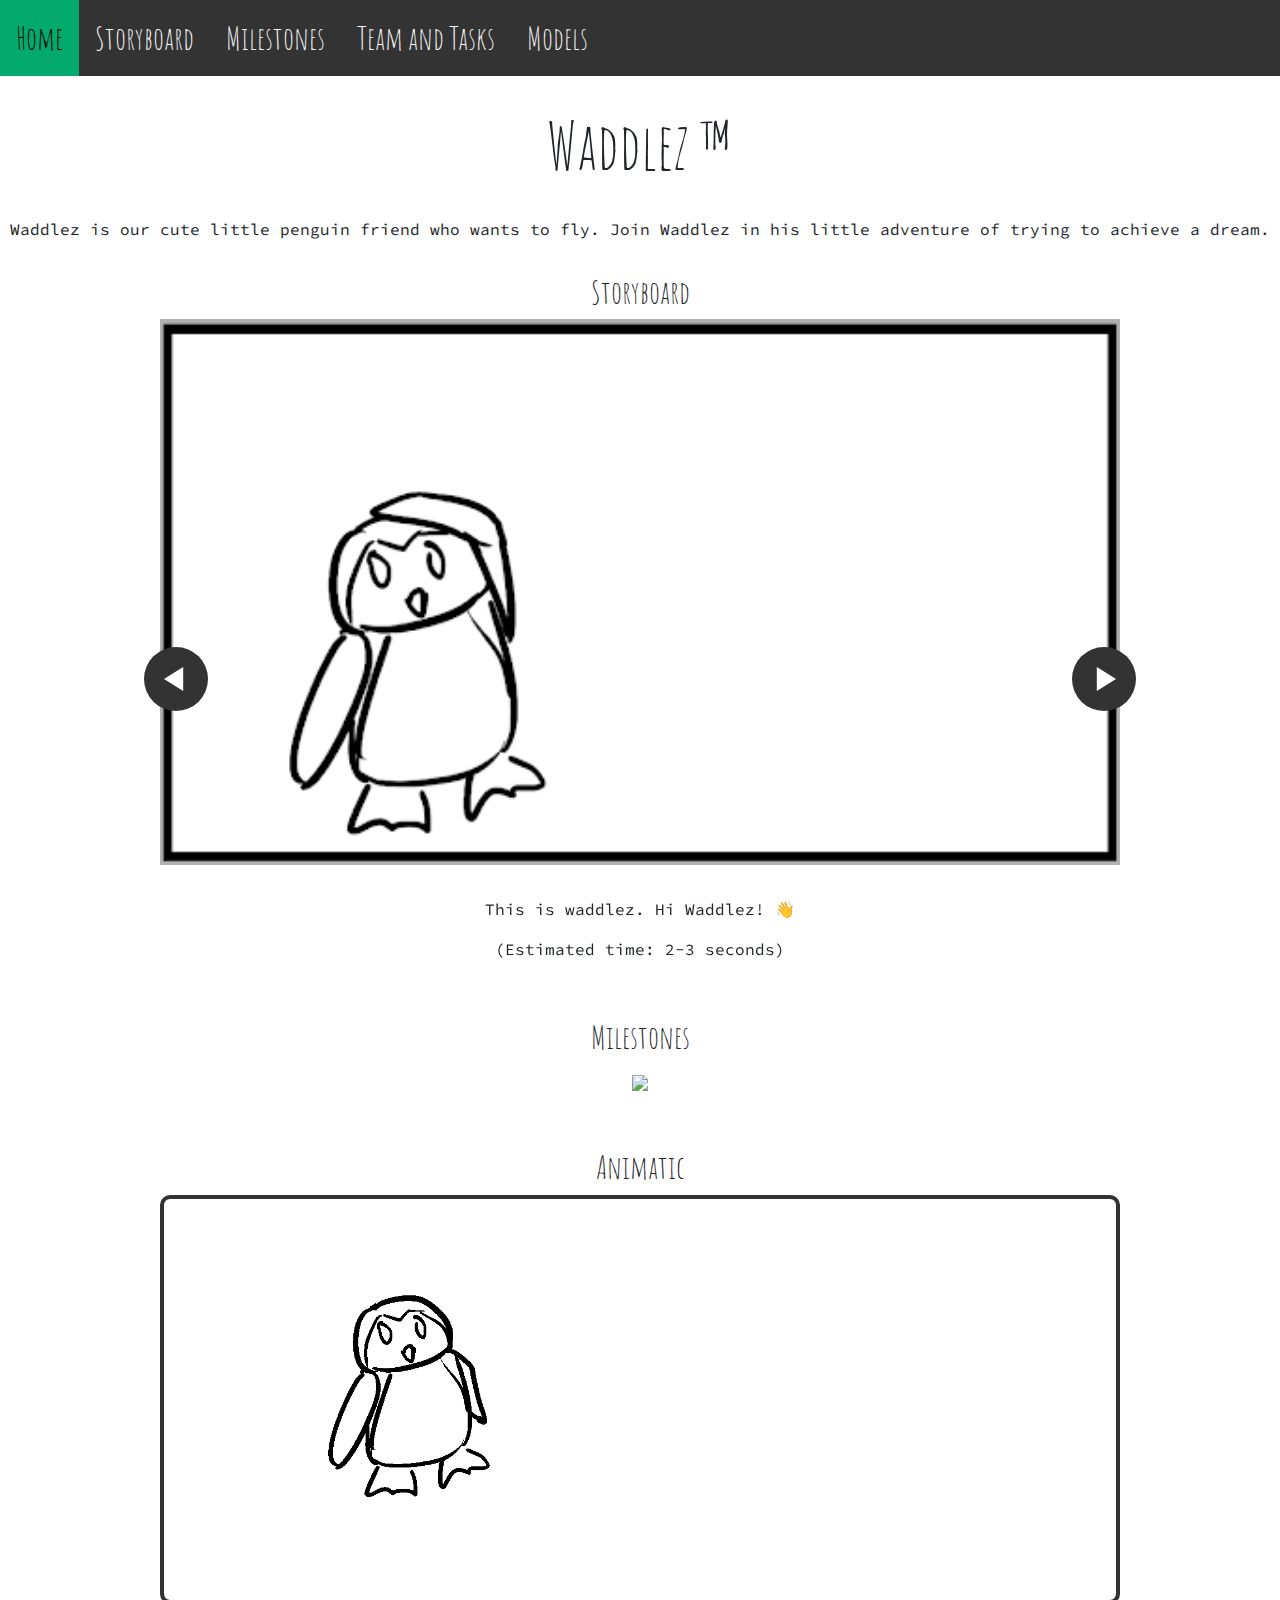
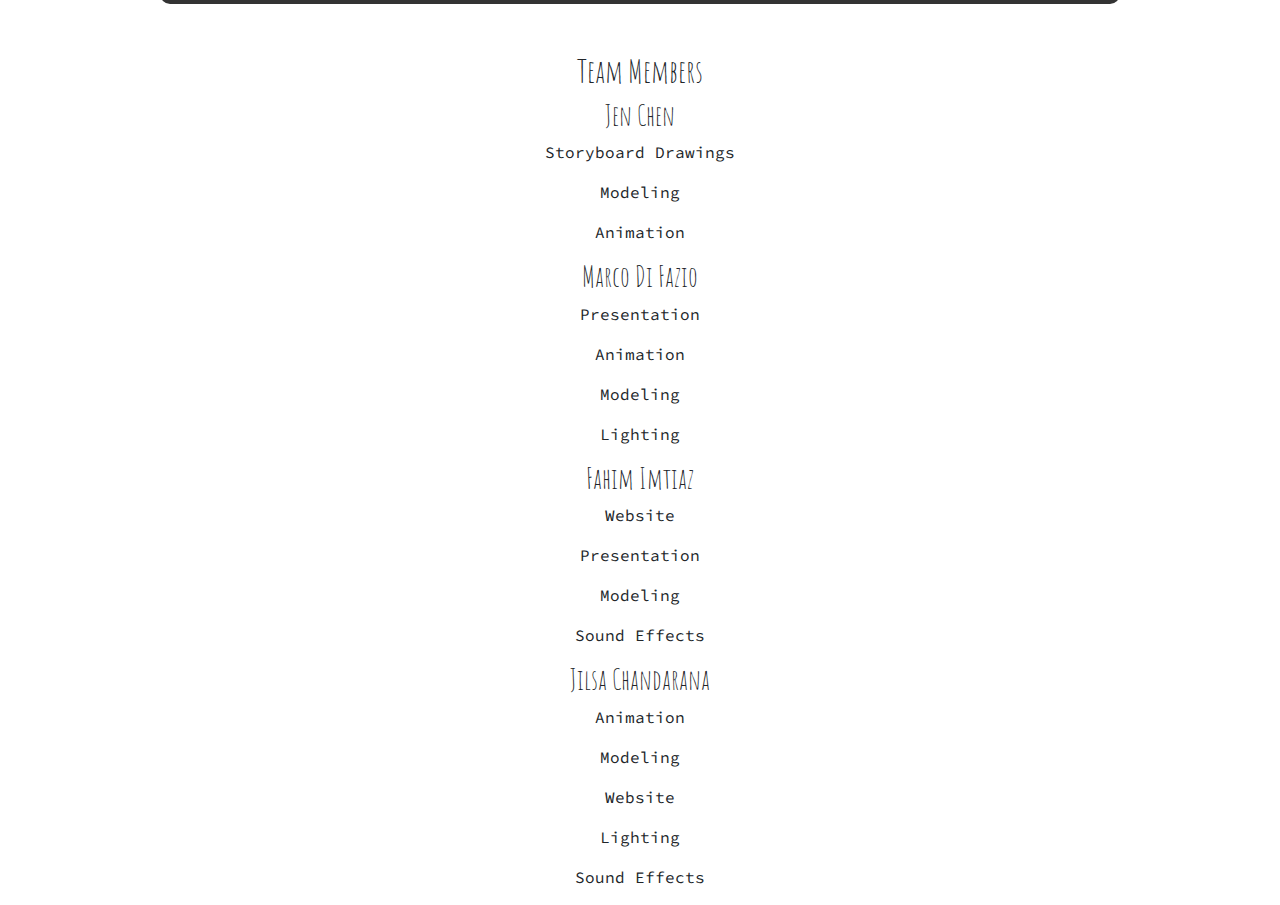
==== index.html @ 24fc969b "Initial commit" ====
<!DOCTYPE html>
<html>
  <head>
    <meta charset="UTF-8" />
    <meta
      name="viewport"
      content="width=device-width, initial-scale=1, shrink-to-fit=no"
    />
    <link rel="icon" type="image/x-icon" href="img/favicon/penguin.png" />
    <link
      rel="stylesheet"
      href="https://cdn.jsdelivr.net/npm/bootstrap@4.0.0/dist/css/bootstrap.min.css"
      integrity="sha384-Gn5384xqQ1aoWXA+058RXPxPg6fy4IWvTNh0E263XmFcJlSAwiGgFAW/dAiS6JXm"
      crossorigin="anonymous"
    />
    <link rel="stylesheet" href="styles.css" />
    <link rel="preconnect" href="https://fonts.googleapis.com" />
    <link rel="preconnect" href="https://fonts.gstatic.com" crossorigin />
    <link
      href="https://fonts.googleapis.com/css2?family=Amatic+SC:wght@400;700&family=Source+Code+Pro&display=swap"
      rel="stylesheet"
    />
    <title>Waddlez</title>
  </head>
  <body>
    <div class="topnav">
      <a class="active" href="index.html">Home</a>
      <a href="index.html#section-storyboard">Storyboard</a>
      <a href="index.html#section-milestones">Milestones</a>
      <a href="index.html#section-tasks">Team and Tasks</a>
      <a href="progress.html#section-models">Models</a>
    </div>

    <div class="heading-container">
      <h1 class="main-heading">Waddlez &#8482;</h1>
      <div class="break"></div>
      <p class="sub-heading">
        Waddlez is our cute little penguin friend who wants to fly. Join Waddlez
        in his little adventure of trying to achieve a dream.
      </p>
    </div>

    <!-- Navigation Bar here -->

    <section id="section-storyboard" class="section-storyboard">
      <h2>Storyboard</h2>
      <!-- Add a carousel of storyboard -->
      <div class="carousel-container center">
        <div
          id="carouselExampleIndicators"
          class="carousel slide"
          data-ride="carousel"
        >
          <ol class="carousel-indicators">
            <li
              data-target="#carouselExampleIndicators"
              data-slide-to="0"
              class="active"
            ></li>
            <li data-target="#carouselExampleIndicators" data-slide-to="1"></li>
            <li data-target="#carouselExampleIndicators" data-slide-to="2"></li>
          </ol>
          <div class="carousel-inner">
            <div class="carousel-item active">
              <img
                class="d-block w-100"
                src="img/storyboard/storyboard-1.png"
                alt="First slide"
              />
              <div class="caption-container">
                <p class="storyboard-caption">
                  This is waddlez. Hi Waddlez! 👋
                </p>
                <p>(Estimated time: 2-3 seconds)</p>
              </div>
            </div>
            <div class="carousel-item">
              <img
                class="d-block w-100"
                src="img/storyboard/storyboard-2.png"
                alt="Second slide"
              />
              <div class="caption-container">
                <p class="storyboard-caption">Waddlez sees birds flying</p>
                <p>(Estimated time: 3-5 seconds)</p>
              </div>
            </div>
            <div class="carousel-item">
              <img
                class="d-block w-100"
                src="img/storyboard/storyboard-3.png"
                alt="Third slide"
              />
              <div class="caption-container">
                <p class="storyboard-caption">
                  Waddlez gets an idea. They want to fly in the sky as well
                </p>
                <p>(Estimated time: 4-5 seconds)</p>
              </div>
            </div>
            <div class="carousel-item">
              <img
                class="d-block w-100"
                src="img/storyboard/storyboard-4.png"
                alt="Fourth slide"
              />
              <div class="caption-container">
                <p class="storyboard-caption">
                  Waddlez floats across the screen, attached to balloons.
                </p>
                <p>(Estimated time: 8-10 seconds)</p>
              </div>
            </div>
            <div class="carousel-item">
              <img
                class="d-block w-100"
                src="img/storyboard/storyboard-5.png"
                alt="Fifth slide"
              />
              <div class="caption-container">
                <p class="storyboard-caption">
                  Balloons pop and Waddlez falls.
                </p>
                <p>(Estimated time: 5-7 seconds)</p>
              </div>
            </div>
            <div class="carousel-item">
              <img
                class="d-block w-100"
                src="img/storyboard/storyboard-6.png"
                alt="Sixth slide"
              />
              <div class="caption-container">
                <p class="storyboard-caption">
                  Waddlez tries to shoot himself out of a canon
                </p>
                <p>(Estimated time: 8-10 seconds)</p>
              </div>
            </div>
            <div class="carousel-item">
              <img
                class="d-block w-100"
                src="img/storyboard/storyboard-7.png"
                alt="Seventh slide"
              />
              <div class="caption-container">
                <p class="storyboard-caption">
                  Waddlez ends up on the ground after being launched in an arc.
                </p>
                <p>(Estimated time: 5-7 seconds )</p>
              </div>
            </div>
            <div class="carousel-item">
              <img
                class="d-block w-100"
                src="img/storyboard/storyboard-8.png"
                alt="Eighth slide"
              />
              <div class="caption-container">
                <p class="storyboard-caption">
                  (Oooh Waddlez is gliding!) Waddlez glides in place
                </p>
                <p>(Estimated time: 8-10 seconds )</p>
              </div>
            </div>
            <div class="carousel-item">
              <img
                class="d-block w-100"
                src="img/storyboard/storyboard-9.png"
                alt="Ninth slide"
              />
              <div class="caption-container">
                <p class="storyboard-caption">
                  But gliding ≠Flying. Waddlez glides down slowly and ends back
                  on the ground.
                </p>
                <p>(Estimated time: 5-7 seconds )</p>
              </div>
            </div>
            <div class="carousel-item">
              <img
                class="d-block w-100"
                src="img/storyboard/storyboard-10.png"
                alt="Tenth slide"
              />
              <div class="caption-container">
                <p class="storyboard-caption">
                  Waddlez flaps his wings in frustration in A last ditch attempt
                  to fly.
                </p>
                <p>(Estimated time: 5-7 seconds )</p>
              </div>
            </div>
            <div class="carousel-item">
              <img
                class="d-block w-100"
                src="img/storyboard/storyboard-11.png"
                alt="Eleventh slide"
              />
              <div class="caption-container">
                <p class="storyboard-caption">Waddlez sits down, crying.</p>
                <p>(Estimated time: 5-7 seconds )</p>
              </div>
            </div>
            <div class="carousel-item">
              <img
                class="d-block w-100"
                src="img/storyboard/storyboard-12.png"
                alt="Twelfth slide"
              />
              <div class="caption-container">
                <p class="storyboard-caption">
                  Waddlez turns around while crying and sees the ad.
                </p>
                <p>(Estimated time: 5-7 seconds )</p>
              </div>
            </div>
            <div class="carousel-item">
              <img
                class="d-block w-100"
                src="img/storyboard/storyboard-13.png"
                alt="Thirteenth slide"
              />
              <div class="caption-container">
                <p class="storyboard-caption">
                  Waddlez to the sky © Good going waddlez 👍
                </p>
                <p>(Estimated time: 6-8 seconds )</p>
              </div>
            </div>
          </div>
          <a
            class="carousel-control-prev"
            href="#carouselExampleIndicators"
            role="button"
            data-slide="prev"
          >
            <span class="carousel-control-prev-icon" aria-hidden="true"></span>
            <span class="sr-only">Previous</span>
          </a>
          <a
            class="carousel-control-next"
            href="#carouselExampleIndicators"
            role="button"
            data-slide="next"
          >
            <span class="carousel-control-next-icon" aria-hidden="true"></span>
            <span class="sr-only">Next</span>
          </a>
        </div>
      </div>
    </section>

    <!-- Gantt Chart Here -->
    <section id="section-milestones">
      <h2>Milestones</h2>
      <img
        src="https://lh3.googleusercontent.com/u/0/drive-viewer/AFDK6gPY0OdhH3t5NFsTzj3NFpF117Ap9fJzhqIQbYgyIR5UZ5fS9uM4JDKln_WqXbvn5UPL8wn4fOvtbSh3Yj1GAe-R30fjeQ=w1920-h950"
      />
    </section>

    <section id="section-animatic" class="section-animatic">
      <h2>Animatic</h2>
      <div class="animatic">
        <img
          src="img/animatic.gif"
          class="center"
          alt="animatic of waddlez"
          width="1000"
        />
      </div>
    </section>

    <section id="section-tasks">
      <h2>Team Members</h2>
      <h3>Jen Chen</h3>
      <p>Storyboard Drawings</p>
      <p>Modeling</p>
      <p>Animation</p>
      <h3>Marco Di Fazio</h3>
      <p>Presentation</p>
      <p>Animation</p>
      <p>Modeling</p>
      <p>Lighting</p>

      <h3>Fahim Imtiaz</h3>

      <p>Website</p>
      <p>Presentation</p>
      <p>Modeling</p>
      <p>Sound Effects</p>

      <h3>Jilsa Chandarana</h3>

      <p>Animation</p>
      <p>Modeling</p>
      <p>Website</p>
      <p>Lighting</p>
      <p>Sound Effects</p>
    </section>
    <script
      src="https://code.jquery.com/jquery-3.2.1.slim.min.js"
      integrity="sha384-KJ3o2DKtIkvYIK3UENzmM7KCkRr/rE9/Qpg6aAZGJwFDMVNA/GpGFF93hXpG5KkN"
      crossorigin="anonymous"
    ></script>
    <script
      src="https://cdn.jsdelivr.net/npm/popper.js@1.12.9/dist/umd/popper.min.js"
      integrity="sha384-ApNbgh9B+Y1QKtv3Rn7W3mgPxhU9K/ScQsAP7hUibX39j7fakFPskvXusvfa0b4Q"
      crossorigin="anonymous"
    ></script>
    <script
      src="https://cdn.jsdelivr.net/npm/bootstrap@4.0.0/dist/js/bootstrap.min.js"
      integrity="sha384-JZR6Spejh4U02d8jOt6vLEHfe/JQGiRRSQQxSfFWpi1MquVdAyjUar5+76PVCmYl"
      crossorigin="anonymous"
    ></script>
  </body>
</html>
---- styles.css ----
html {
  scroll-behavior: smooth;
}

body {
  font-family: "Amatic SC", cursive;
  font-size: 1.5rem;
  text-align: center;
}

h2 {
  margin-top: 2rem;
}

p {
  font-size: 1rem;
  font-family: "Source Code Pro", monospace;
}
/* Add a black background color to the top navigation */
.topnav {
  background-color: #333;
  overflow: hidden;
}

/* Style the links inside the navigation bar */
.topnav a {
  float: left;
  color: #f2f2f2;
  text-align: center;
  padding: 14px 16px;
  text-decoration: none;
  font-size: 2rem;
  transition: all 0.3s;
}

/* Change the color of links on hover */
.topnav a:hover {
  background-color: #04aa6d;
  color: black;
}

/* Add a color to the active/current link */
/* .topnav a.active {
  background-color: #04aa6d;
  color: white;
} */

.caption-container {
  margin-top: 2rem;
}

.main-heading,
.sub-heading {
  margin-top: 2rem;
  display: flex;
  align-items: center;
  justify-content: center;
  text-align: center;
}

.main-heading {
  font-size: 4rem;
}

.carousel-container {
  display: flex;
  justify-content: center;
  height: auto;
  width: 50%;
}

.carousel-container img {
  width: 75%;
  /* height: 100%; */
  object-fit: cover;
}

.section-tasks {
  list-style: none;
}

.section-animatic {
  padding: 1rem 10rem;
}

.animatic {
  /* display: flex;
  justify-content: center; */
  /* width: 1000px; */
  border: 4px solid #333;
  border-radius: 10px;
}

.center {
  display: inline-block;
  margin-left: auto;
  margin-right: auto;
  width: 75%;
}
.header {
  text-align: center;
  padding: 32px;
}

.row {
  margin-top: 2rem;
  display: -ms-flexbox; /* IE 10 */
  display: flex;
  -ms-flex-wrap: wrap; /* IE 10 */
  flex-wrap: wrap;
  padding: 0 4px;
}

.section-models {
  margin-top: 2rem;
}

/* Create two equal columns that sits next to each other */
.column {
  -ms-flex: 50%; /* IE 10 */
  flex: 50%;
  padding: 0 4px;
}

.column img {
  margin-top: 8px;
  vertical-align: middle;
  border-radius: 10px;
  flex: 50%;
  -ms-flex: 50%;
}

/* Style the buttons */
.btn {
  border: none;
  outline: none;
  padding: 10px 16px;
  background-color: #f1f1f1;
  cursor: pointer;
  font-size: 18px;
}

.btn:hover {
  background-color: #ddd;
}

.btn.active {
  background-color: #666;
  color: white;
}

@keyframes tonext {
  75% {
    left: 0;
  }
  95% {
    left: 100%;
  }
  98% {
    left: 100%;
  }
  99% {
    left: 0;
  }
}

@keyframes tostart {
  75% {
    left: 0;
  }
  95% {
    left: -300%;
  }
  98% {
    left: -300%;
  }
  99% {
    left: 0;
  }
}

@keyframes snap {
  96% {
    scroll-snap-align: center;
  }
  97% {
    scroll-snap-align: none;
  }
  99% {
    scroll-snap-align: none;
  }
  100% {
    scroll-snap-align: center;
  }
}

/* body {
  max-width: 37.5rem;
  margin: 0 auto;
  padding: 0 1.25rem;
  font-family: "Lato", sans-serif;
} */

* {
  box-sizing: border-box;
  scrollbar-color: transparent transparent; /* thumb and track color */
  scrollbar-width: 0px;
}

*::-webkit-scrollbar {
  width: 0;
}

*::-webkit-scrollbar-track {
  background: transparent;
}

*::-webkit-scrollbar-thumb {
  background: transparent;
  border: none;
}

* {
  -ms-overflow-style: none;
}

ol,
li {
  list-style: none;
  margin: 0;
  padding: 0;
}

.carousel--progress {
  position: relative;
  padding-top: 75%;
  filter: drop-shadow(0 0 10px #0003);
  perspective: 100px;
}

.carousel__viewport {
  position: absolute;
  top: 0;
  right: 0;
  bottom: 0;
  left: 0;
  display: flex;
  overflow-x: scroll;
  counter-reset: item;
  scroll-behavior: smooth;
  scroll-snap-type: x mandatory;
}

.carousel__slide {
  position: relative;
  flex: 0 0 100%;
  /* width: 75%;
  height: auto; */
  background-color: #f99;
  counter-increment: item;
}

.carousel__slide:nth-child(even) {
  background-color: #99f;
}

.carousel__slide:before {
  content: counter(item);
  position: absolute;
  top: 50%;
  left: 50%;
  transform: translate3d(-50%, -40%, 70px);
  color: #fff;
  font-size: 2em;
}

.carousel__snapper {
  position: absolute;
  top: 0;
  left: 0;
  width: 100%;
  height: 100%;
  scroll-snap-align: center;
}

@media (hover: hover) {
  .carousel__snapper {
    animation-name: tonext, snap;
    animation-timing-function: ease;
    animation-duration: 4s;
    animation-iteration-count: infinite;
  }

  .carousel__slide:last-child .carousel__snapper {
    animation-name: tostart, snap;
  }
}

@media (prefers-reduced-motion: reduce) {
  .carousel__snapper {
    animation-name: none;
  }
}

.carousel:hover .carousel__snapper,
.carousel:focus-within .carousel__snapper {
  animation-name: none;
}

.carousel__navigation {
  position: absolute;
  right: 0;
  bottom: 0;
  left: 0;
  text-align: center;
}

.carousel__navigation-list,
.carousel__navigation-item {
  display: inline-block;
}

.carousel__navigation-button {
  display: inline-block;
  width: 1.5rem;
  height: 1.5rem;
  background-color: #333;
  background-clip: content-box;
  border: 0.25rem solid transparent;
  border-radius: 50%;
  font-size: 0;
  transition: transform 0.1s;
}

.carousel::before,
.carousel::after,
.carousel__prev,
.carousel__next {
  position: absolute;
  top: 0;
  margin-top: 37.5%;
  width: 4rem;
  height: 4rem;
  transform: translateY(-50%);
  border-radius: 50%;
  font-size: 0;
  outline: 0;
}

.carousel::before,
.carousel__prev {
  left: -1rem;
}

.carousel::after,
.carousel__next {
  right: -1rem;
}

.carousel::before,
.carousel::after {
  content: "";
  z-index: 1;
  background-color: #333;
  background-size: 1.5rem 1.5rem;
  background-repeat: no-repeat;
  background-position: center center;
  color: #fff;
  font-size: 2.5rem;
  line-height: 4rem;
  text-align: center;
  pointer-events: none;
}

.carousel::before {
  background-image: url("data:image/svg+xml,%3Csvg viewBox='0 0 100 100' xmlns='http://www.w3.org/2000/svg'%3E%3Cpolygon points='0,50 80,100 80,0' fill='%23fff'/%3E%3C/svg%3E");
}

.carousel::after {
  background-image: url("data:image/svg+xml,%3Csvg viewBox='0 0 100 100' xmlns='http://www.w3.org/2000/svg'%3E%3Cpolygon points='100,50 20,100 20,0' fill='%23fff'/%3E%3C/svg%3E");
}
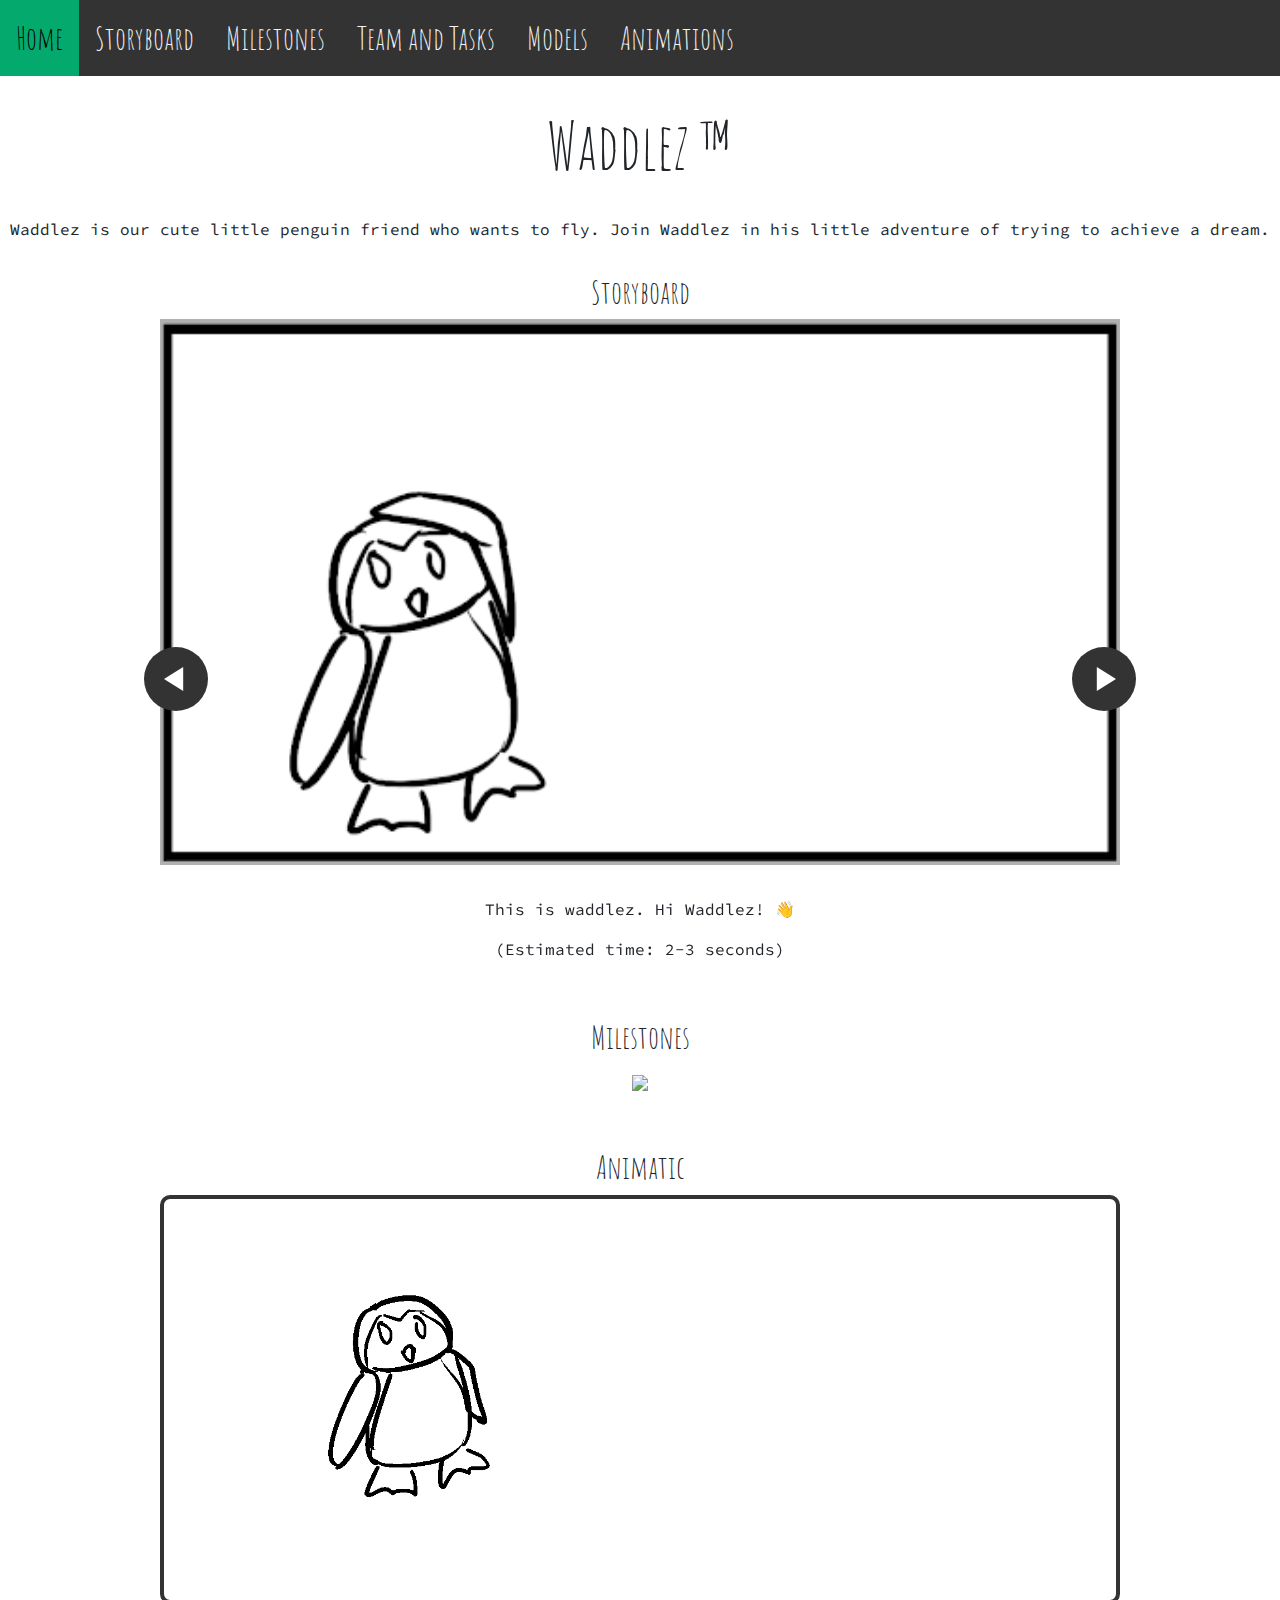
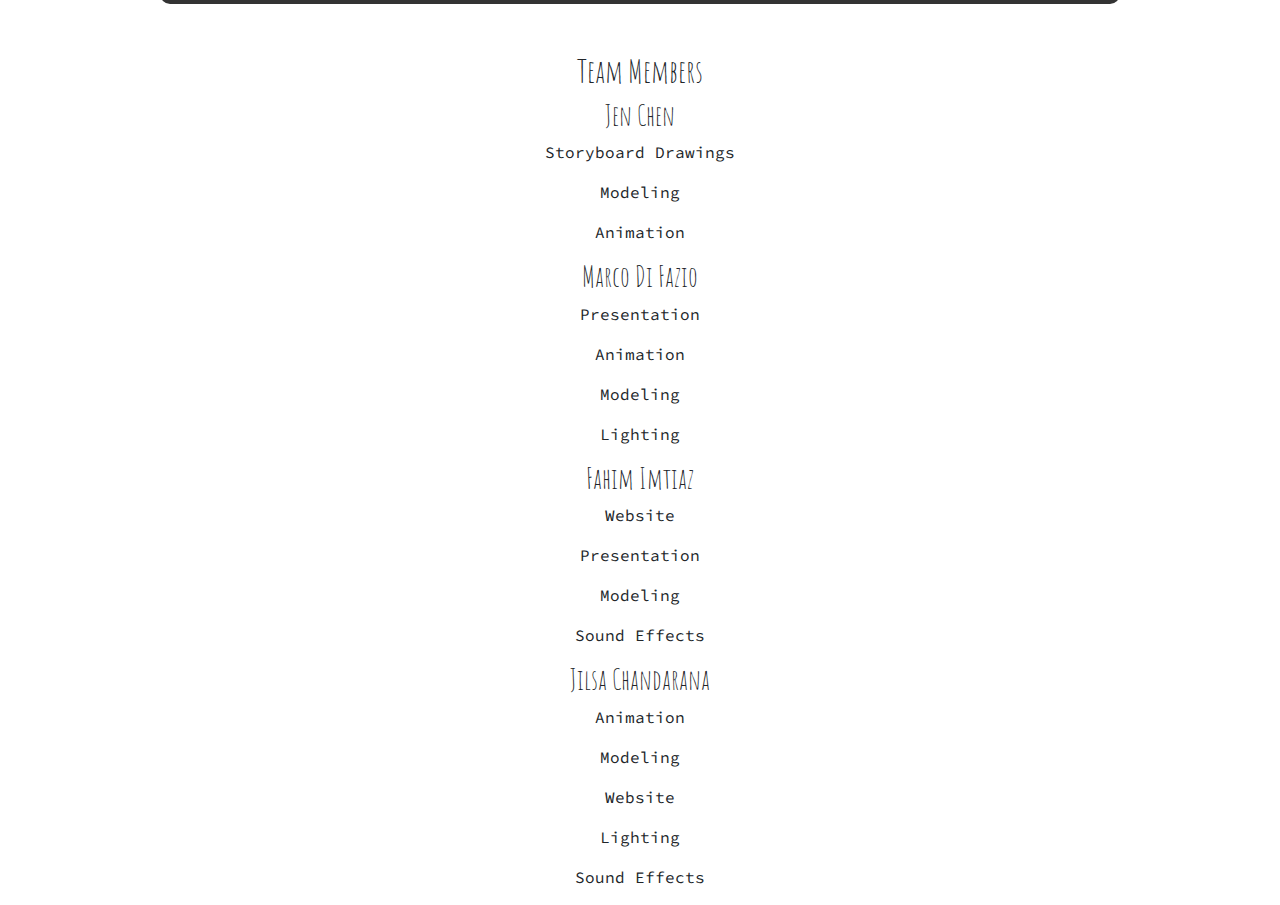
==== commit 499a3f39: "new animations page added" ====
--- a/index.html
+++ b/index.html
@@ -29,6 +29,7 @@
       <a href="index.html#section-milestones">Milestones</a>
       <a href="index.html#section-tasks">Team and Tasks</a>
       <a href="progress.html#section-models">Models</a>
+      <a href="animations.html#section-animations">Animations</a>
     </div>
 
     <div class="heading-container">
--- a/styles.css
+++ b/styles.css
@@ -379,3 +379,14 @@
 .carousel::after {
   background-image: url("data:image/svg+xml,%3Csvg viewBox='0 0 100 100' xmlns='http://www.w3.org/2000/svg'%3E%3Cpolygon points='100,50 20,100 20,0' fill='%23fff'/%3E%3C/svg%3E");
 }
+
+.animation-container {
+  display: flex;
+  justify-content: center;
+  flex-wrap: wrap;
+  /* align-items: center; */
+}
+
+.animation-container video {
+  width: 75%;
+}
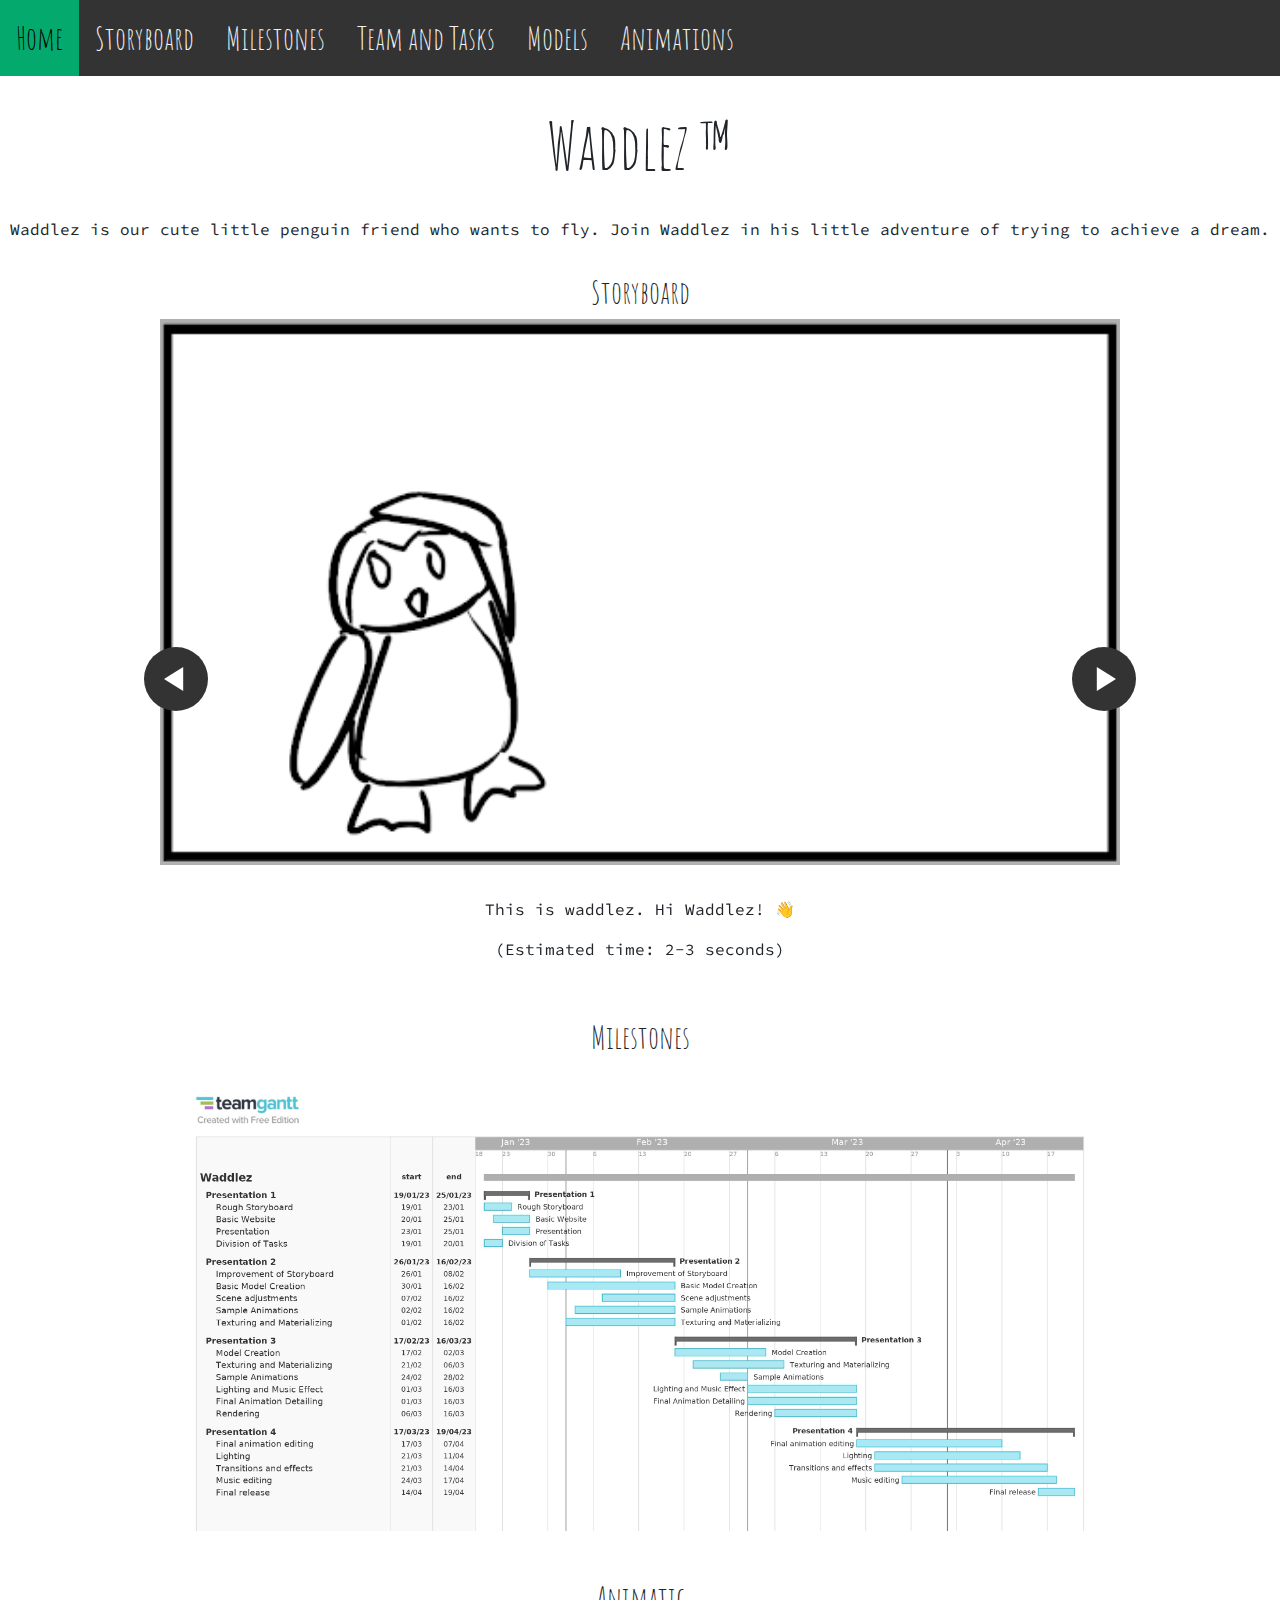
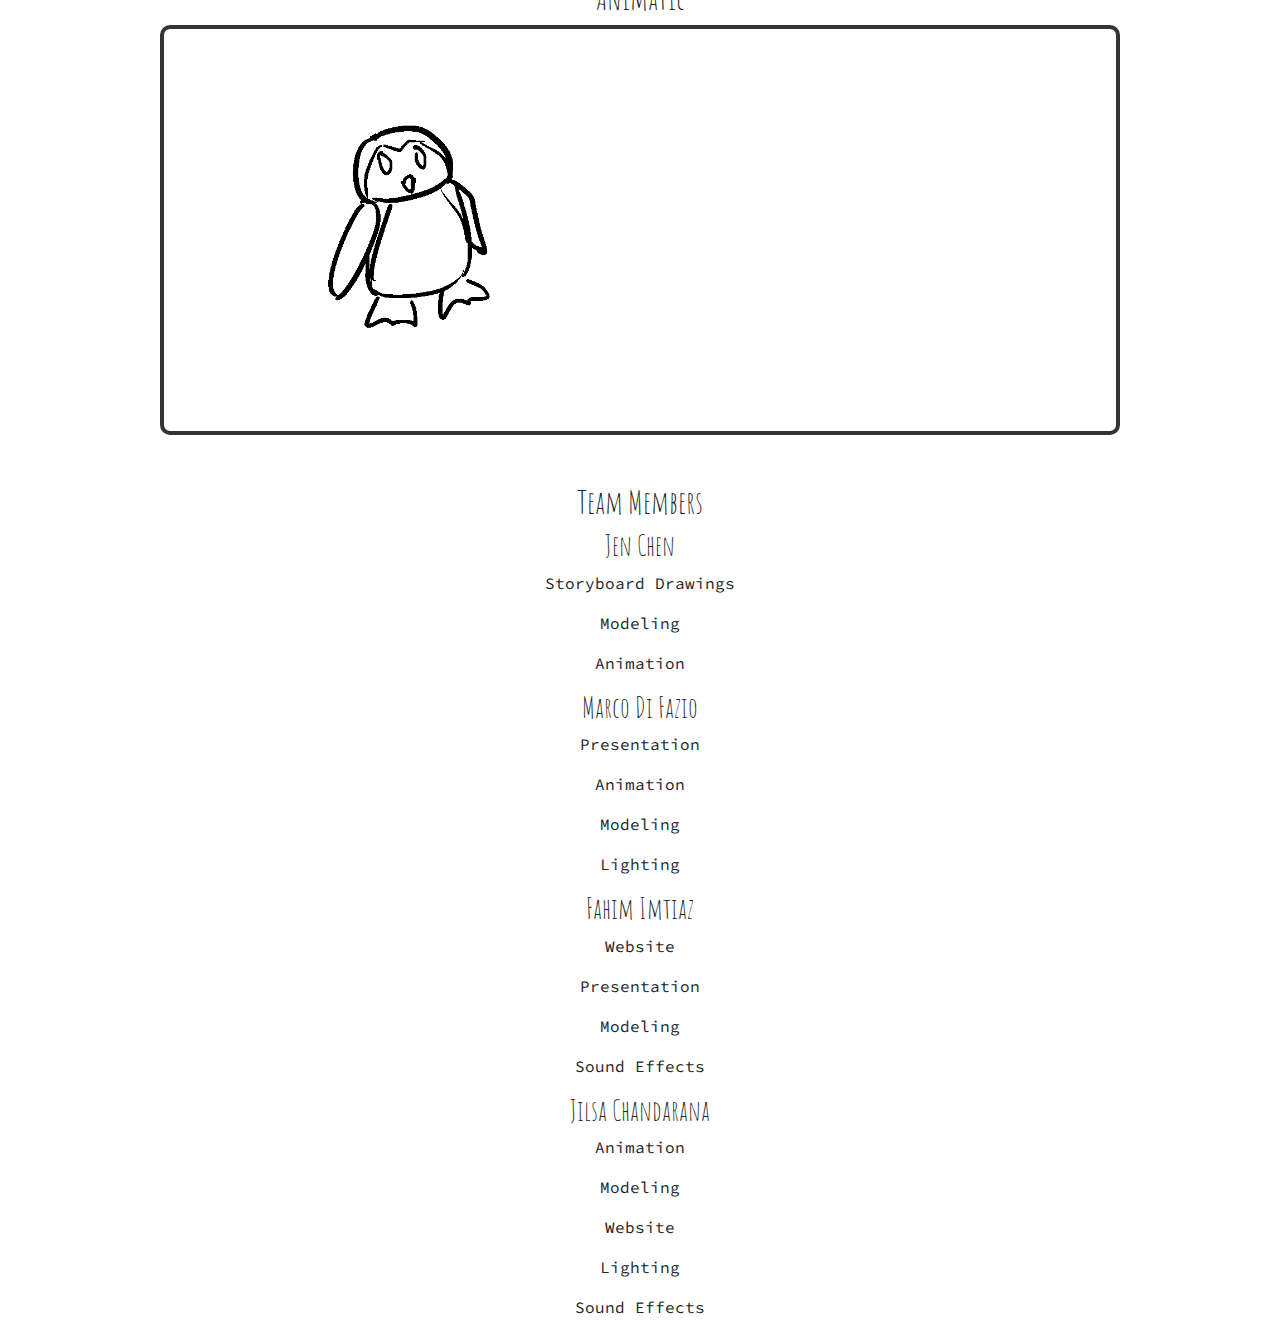
==== commit c0333bcf: "updated models and textures" ====
--- a/index.html
+++ b/index.html
@@ -23,6 +23,30 @@
     <title>Waddlez</title>
   </head>
   <body>
+    <!-- <nav class="navbar navbar-default navbar-fixed-top">
+      <div class="container">
+        <ul>
+          <li>
+            <a class="active" href="index.html">Home</a>
+          </li>
+          <li>
+            <a href="index.html#section-storyboard">Storyboard</a>
+          </li>
+          <li>
+            <a href="index.html#section-milestones">Milestones</a>
+          </li>
+          <li>
+            <a href="index.html#section-tasks">Team and Tasks</a>
+          </li>
+          <li>
+            <a href="progress.html#section-models">Models</a>
+          </li>
+          <li>
+            <a href="animations.html#section-animations">Animations</a>
+          </li>
+        </ul>
+      </div>
+    </nav> -->
     <div class="topnav">
       <a class="active" href="index.html">Home</a>
       <a href="index.html#section-storyboard">Storyboard</a>
@@ -255,9 +279,7 @@
     <!-- Gantt Chart Here -->
     <section id="section-milestones">
       <h2>Milestones</h2>
-      <img
-        src="https://lh3.googleusercontent.com/u/0/drive-viewer/AFDK6gPY0OdhH3t5NFsTzj3NFpF117Ap9fJzhqIQbYgyIR5UZ5fS9uM4JDKln_WqXbvn5UPL8wn4fOvtbSh3Yj1GAe-R30fjeQ=w1920-h950"
-      />
+      <img src="img/milestones.jpg" style="width: 75%" />
     </section>
 
     <section id="section-animatic" class="section-animatic">
--- a/styles.css
+++ b/styles.css
@@ -384,9 +384,10 @@
   display: flex;
   justify-content: center;
   flex-wrap: wrap;
+  gap: 3rem;
   /* align-items: center; */
 }
 
 .animation-container video {
-  width: 75%;
-}
+  width: 90%;
+}
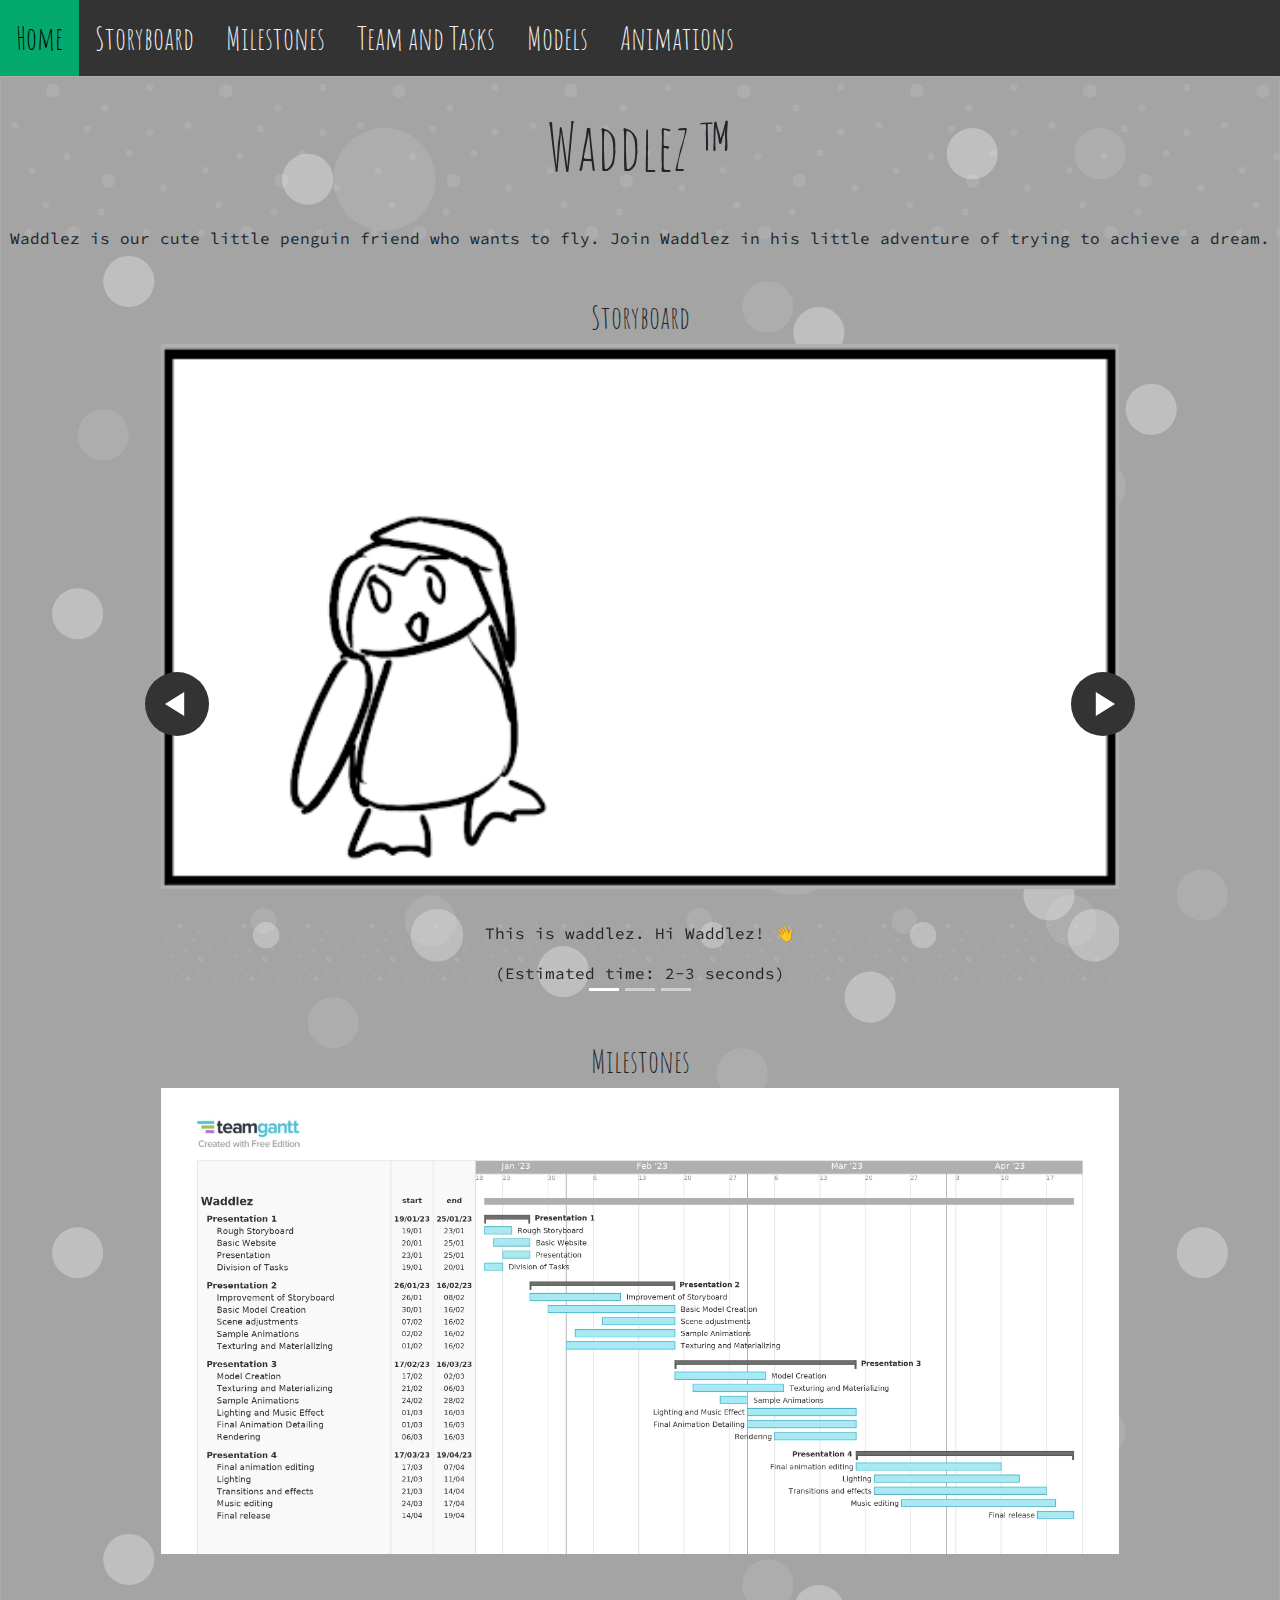
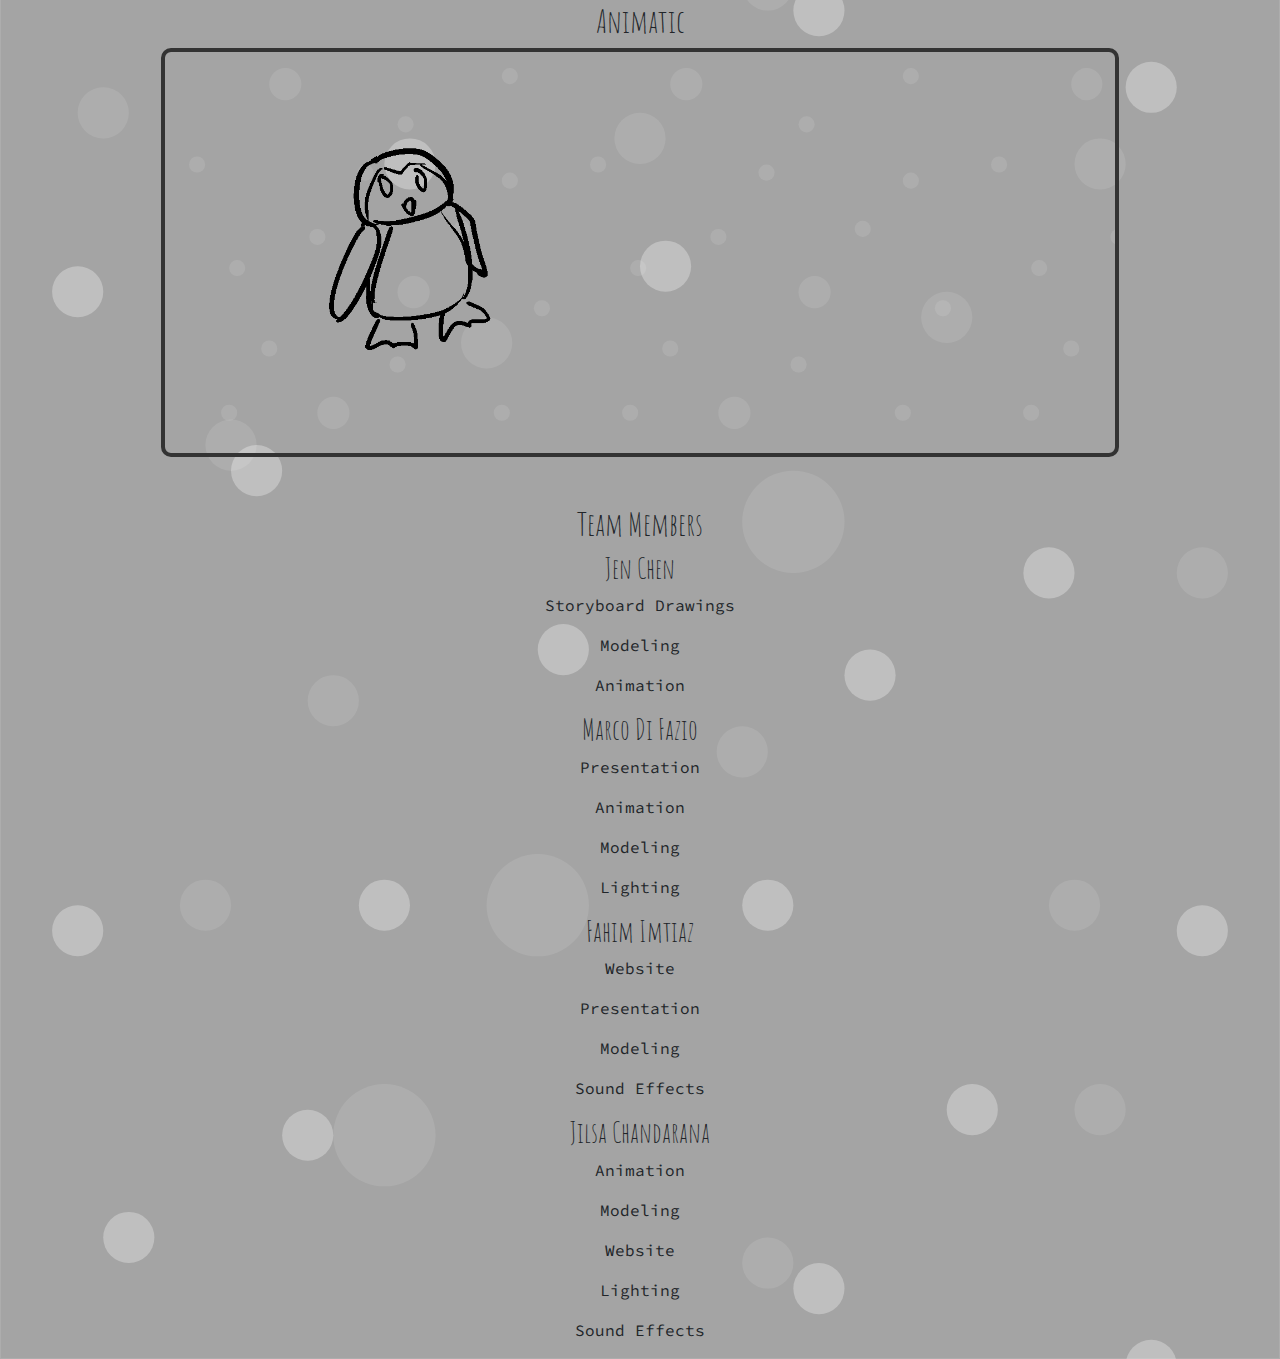
==== commit 904c5936: "updated background" ====
--- a/index.html
+++ b/index.html
@@ -23,30 +23,6 @@
     <title>Waddlez</title>
   </head>
   <body>
-    <!-- <nav class="navbar navbar-default navbar-fixed-top">
-      <div class="container">
-        <ul>
-          <li>
-            <a class="active" href="index.html">Home</a>
-          </li>
-          <li>
-            <a href="index.html#section-storyboard">Storyboard</a>
-          </li>
-          <li>
-            <a href="index.html#section-milestones">Milestones</a>
-          </li>
-          <li>
-            <a href="index.html#section-tasks">Team and Tasks</a>
-          </li>
-          <li>
-            <a href="progress.html#section-models">Models</a>
-          </li>
-          <li>
-            <a href="animations.html#section-animations">Animations</a>
-          </li>
-        </ul>
-      </div>
-    </nav> -->
     <div class="topnav">
       <a class="active" href="index.html">Home</a>
       <a href="index.html#section-storyboard">Storyboard</a>
@@ -55,272 +31,287 @@
       <a href="progress.html#section-models">Models</a>
       <a href="animations.html#section-animations">Animations</a>
     </div>
-
-    <div class="heading-container">
-      <h1 class="main-heading">Waddlez &#8482;</h1>
-      <div class="break"></div>
-      <p class="sub-heading">
-        Waddlez is our cute little penguin friend who wants to fly. Join Waddlez
-        in his little adventure of trying to achieve a dream.
-      </p>
-    </div>
-
-    <!-- Navigation Bar here -->
-
-    <section id="section-storyboard" class="section-storyboard">
-      <h2>Storyboard</h2>
-      <!-- Add a carousel of storyboard -->
-      <div class="carousel-container center">
-        <div
-          id="carouselExampleIndicators"
-          class="carousel slide"
-          data-ride="carousel"
-        >
-          <ol class="carousel-indicators">
-            <li
-              data-target="#carouselExampleIndicators"
-              data-slide-to="0"
-              class="active"
-            ></li>
-            <li data-target="#carouselExampleIndicators" data-slide-to="1"></li>
-            <li data-target="#carouselExampleIndicators" data-slide-to="2"></li>
-          </ol>
-          <div class="carousel-inner">
-            <div class="carousel-item active">
-              <img
-                class="d-block w-100"
-                src="img/storyboard/storyboard-1.png"
-                alt="First slide"
-              />
-              <div class="caption-container">
-                <p class="storyboard-caption">
-                  This is waddlez. Hi Waddlez! 👋
-                </p>
-                <p>(Estimated time: 2-3 seconds)</p>
+    <div class="snow">
+      <div>
+        <div class="heading-container">
+          <h1 class="main-heading">Waddlez &#8482;</h1>
+          <div class="break"></div>
+          <p class="sub-heading">
+            Waddlez is our cute little penguin friend who wants to fly. Join
+            Waddlez in his little adventure of trying to achieve a dream.
+          </p>
+        </div>
+
+        <section id="section-storyboard" class="section-storyboard">
+          <h2>Storyboard</h2>
+          <!-- Add a carousel of storyboard -->
+          <div class="carousel-container center">
+            <div
+              id="carouselExampleIndicators"
+              class="carousel slide"
+              data-ride="carousel"
+            >
+              <ol class="carousel-indicators">
+                <li
+                  data-target="#carouselExampleIndicators"
+                  data-slide-to="0"
+                  class="active"
+                ></li>
+                <li
+                  data-target="#carouselExampleIndicators"
+                  data-slide-to="1"
+                ></li>
+                <li
+                  data-target="#carouselExampleIndicators"
+                  data-slide-to="2"
+                ></li>
+              </ol>
+              <div class="carousel-inner">
+                <div class="carousel-item active">
+                  <img
+                    class="d-block w-100"
+                    src="img/storyboard/storyboard-1.png"
+                    alt="First slide"
+                  />
+                  <div class="caption-container">
+                    <p class="storyboard-caption">
+                      This is waddlez. Hi Waddlez! 👋
+                    </p>
+                    <p>(Estimated time: 2-3 seconds)</p>
+                  </div>
+                </div>
+                <div class="carousel-item">
+                  <img
+                    class="d-block w-100"
+                    src="img/storyboard/storyboard-2.png"
+                    alt="Second slide"
+                  />
+                  <div class="caption-container">
+                    <p class="storyboard-caption">Waddlez sees birds flying</p>
+                    <p>(Estimated time: 3-5 seconds)</p>
+                  </div>
+                </div>
+                <div class="carousel-item">
+                  <img
+                    class="d-block w-100"
+                    src="img/storyboard/storyboard-3.png"
+                    alt="Third slide"
+                  />
+                  <div class="caption-container">
+                    <p class="storyboard-caption">
+                      Waddlez gets an idea. They want to fly in the sky as well
+                    </p>
+                    <p>(Estimated time: 4-5 seconds)</p>
+                  </div>
+                </div>
+                <div class="carousel-item">
+                  <img
+                    class="d-block w-100"
+                    src="img/storyboard/storyboard-4.png"
+                    alt="Fourth slide"
+                  />
+                  <div class="caption-container">
+                    <p class="storyboard-caption">
+                      Waddlez floats across the screen, attached to balloons.
+                    </p>
+                    <p>(Estimated time: 8-10 seconds)</p>
+                  </div>
+                </div>
+                <div class="carousel-item">
+                  <img
+                    class="d-block w-100"
+                    src="img/storyboard/storyboard-5.png"
+                    alt="Fifth slide"
+                  />
+                  <div class="caption-container">
+                    <p class="storyboard-caption">
+                      Balloons pop and Waddlez falls.
+                    </p>
+                    <p>(Estimated time: 5-7 seconds)</p>
+                  </div>
+                </div>
+                <div class="carousel-item">
+                  <img
+                    class="d-block w-100"
+                    src="img/storyboard/storyboard-6.png"
+                    alt="Sixth slide"
+                  />
+                  <div class="caption-container">
+                    <p class="storyboard-caption">
+                      Waddlez tries to shoot himself out of a canon
+                    </p>
+                    <p>(Estimated time: 8-10 seconds)</p>
+                  </div>
+                </div>
+                <div class="carousel-item">
+                  <img
+                    class="d-block w-100"
+                    src="img/storyboard/storyboard-7.png"
+                    alt="Seventh slide"
+                  />
+                  <div class="caption-container">
+                    <p class="storyboard-caption">
+                      Waddlez ends up on the ground after being launched in an
+                      arc.
+                    </p>
+                    <p>(Estimated time: 5-7 seconds )</p>
+                  </div>
+                </div>
+                <div class="carousel-item">
+                  <img
+                    class="d-block w-100"
+                    src="img/storyboard/storyboard-8.png"
+                    alt="Eighth slide"
+                  />
+                  <div class="caption-container">
+                    <p class="storyboard-caption">
+                      (Oooh Waddlez is gliding!) Waddlez glides in place
+                    </p>
+                    <p>(Estimated time: 8-10 seconds )</p>
+                  </div>
+                </div>
+                <div class="carousel-item">
+                  <img
+                    class="d-block w-100"
+                    src="img/storyboard/storyboard-9.png"
+                    alt="Ninth slide"
+                  />
+                  <div class="caption-container">
+                    <p class="storyboard-caption">
+                      But gliding ≠Flying. Waddlez glides down slowly and ends
+                      back on the ground.
+                    </p>
+                    <p>(Estimated time: 5-7 seconds )</p>
+                  </div>
+                </div>
+                <div class="carousel-item">
+                  <img
+                    class="d-block w-100"
+                    src="img/storyboard/storyboard-10.png"
+                    alt="Tenth slide"
+                  />
+                  <div class="caption-container">
+                    <p class="storyboard-caption">
+                      Waddlez flaps his wings in frustration in A last ditch
+                      attempt to fly.
+                    </p>
+                    <p>(Estimated time: 5-7 seconds )</p>
+                  </div>
+                </div>
+                <div class="carousel-item">
+                  <img
+                    class="d-block w-100"
+                    src="img/storyboard/storyboard-11.png"
+                    alt="Eleventh slide"
+                  />
+                  <div class="caption-container">
+                    <p class="storyboard-caption">Waddlez sits down, crying.</p>
+                    <p>(Estimated time: 5-7 seconds )</p>
+                  </div>
+                </div>
+                <div class="carousel-item">
+                  <img
+                    class="d-block w-100"
+                    src="img/storyboard/storyboard-12.png"
+                    alt="Twelfth slide"
+                  />
+                  <div class="caption-container">
+                    <p class="storyboard-caption">
+                      Waddlez turns around while crying and sees the ad.
+                    </p>
+                    <p>(Estimated time: 5-7 seconds )</p>
+                  </div>
+                </div>
+                <div class="carousel-item">
+                  <img
+                    class="d-block w-100"
+                    src="img/storyboard/storyboard-13.png"
+                    alt="Thirteenth slide"
+                  />
+                  <div class="caption-container">
+                    <p class="storyboard-caption">
+                      Waddlez to the sky © Good going waddlez 👍
+                    </p>
+                    <p>(Estimated time: 6-8 seconds )</p>
+                  </div>
+                </div>
               </div>
-            </div>
-            <div class="carousel-item">
-              <img
-                class="d-block w-100"
-                src="img/storyboard/storyboard-2.png"
-                alt="Second slide"
-              />
-              <div class="caption-container">
-                <p class="storyboard-caption">Waddlez sees birds flying</p>
-                <p>(Estimated time: 3-5 seconds)</p>
-              </div>
-            </div>
-            <div class="carousel-item">
-              <img
-                class="d-block w-100"
-                src="img/storyboard/storyboard-3.png"
-                alt="Third slide"
-              />
-              <div class="caption-container">
-                <p class="storyboard-caption">
-                  Waddlez gets an idea. They want to fly in the sky as well
-                </p>
-                <p>(Estimated time: 4-5 seconds)</p>
-              </div>
-            </div>
-            <div class="carousel-item">
-              <img
-                class="d-block w-100"
-                src="img/storyboard/storyboard-4.png"
-                alt="Fourth slide"
-              />
-              <div class="caption-container">
-                <p class="storyboard-caption">
-                  Waddlez floats across the screen, attached to balloons.
-                </p>
-                <p>(Estimated time: 8-10 seconds)</p>
-              </div>
-            </div>
-            <div class="carousel-item">
-              <img
-                class="d-block w-100"
-                src="img/storyboard/storyboard-5.png"
-                alt="Fifth slide"
-              />
-              <div class="caption-container">
-                <p class="storyboard-caption">
-                  Balloons pop and Waddlez falls.
-                </p>
-                <p>(Estimated time: 5-7 seconds)</p>
-              </div>
-            </div>
-            <div class="carousel-item">
-              <img
-                class="d-block w-100"
-                src="img/storyboard/storyboard-6.png"
-                alt="Sixth slide"
-              />
-              <div class="caption-container">
-                <p class="storyboard-caption">
-                  Waddlez tries to shoot himself out of a canon
-                </p>
-                <p>(Estimated time: 8-10 seconds)</p>
-              </div>
-            </div>
-            <div class="carousel-item">
-              <img
-                class="d-block w-100"
-                src="img/storyboard/storyboard-7.png"
-                alt="Seventh slide"
-              />
-              <div class="caption-container">
-                <p class="storyboard-caption">
-                  Waddlez ends up on the ground after being launched in an arc.
-                </p>
-                <p>(Estimated time: 5-7 seconds )</p>
-              </div>
-            </div>
-            <div class="carousel-item">
-              <img
-                class="d-block w-100"
-                src="img/storyboard/storyboard-8.png"
-                alt="Eighth slide"
-              />
-              <div class="caption-container">
-                <p class="storyboard-caption">
-                  (Oooh Waddlez is gliding!) Waddlez glides in place
-                </p>
-                <p>(Estimated time: 8-10 seconds )</p>
-              </div>
-            </div>
-            <div class="carousel-item">
-              <img
-                class="d-block w-100"
-                src="img/storyboard/storyboard-9.png"
-                alt="Ninth slide"
-              />
-              <div class="caption-container">
-                <p class="storyboard-caption">
-                  But gliding ≠Flying. Waddlez glides down slowly and ends back
-                  on the ground.
-                </p>
-                <p>(Estimated time: 5-7 seconds )</p>
-              </div>
-            </div>
-            <div class="carousel-item">
-              <img
-                class="d-block w-100"
-                src="img/storyboard/storyboard-10.png"
-                alt="Tenth slide"
-              />
-              <div class="caption-container">
-                <p class="storyboard-caption">
-                  Waddlez flaps his wings in frustration in A last ditch attempt
-                  to fly.
-                </p>
-                <p>(Estimated time: 5-7 seconds )</p>
-              </div>
-            </div>
-            <div class="carousel-item">
-              <img
-                class="d-block w-100"
-                src="img/storyboard/storyboard-11.png"
-                alt="Eleventh slide"
-              />
-              <div class="caption-container">
-                <p class="storyboard-caption">Waddlez sits down, crying.</p>
-                <p>(Estimated time: 5-7 seconds )</p>
-              </div>
-            </div>
-            <div class="carousel-item">
-              <img
-                class="d-block w-100"
-                src="img/storyboard/storyboard-12.png"
-                alt="Twelfth slide"
-              />
-              <div class="caption-container">
-                <p class="storyboard-caption">
-                  Waddlez turns around while crying and sees the ad.
-                </p>
-                <p>(Estimated time: 5-7 seconds )</p>
-              </div>
-            </div>
-            <div class="carousel-item">
-              <img
-                class="d-block w-100"
-                src="img/storyboard/storyboard-13.png"
-                alt="Thirteenth slide"
-              />
-              <div class="caption-container">
-                <p class="storyboard-caption">
-                  Waddlez to the sky © Good going waddlez 👍
-                </p>
-                <p>(Estimated time: 6-8 seconds )</p>
-              </div>
+              <a
+                class="carousel-control-prev"
+                href="#carouselExampleIndicators"
+                role="button"
+                data-slide="prev"
+              >
+                <span
+                  class="carousel-control-prev-icon"
+                  aria-hidden="true"
+                ></span>
+                <span class="sr-only">Previous</span>
+              </a>
+              <a
+                class="carousel-control-next"
+                href="#carouselExampleIndicators"
+                role="button"
+                data-slide="next"
+              >
+                <span
+                  class="carousel-control-next-icon"
+                  aria-hidden="true"
+                ></span>
+                <span class="sr-only">Next</span>
+              </a>
             </div>
           </div>
-          <a
-            class="carousel-control-prev"
-            href="#carouselExampleIndicators"
-            role="button"
-            data-slide="prev"
-          >
-            <span class="carousel-control-prev-icon" aria-hidden="true"></span>
-            <span class="sr-only">Previous</span>
-          </a>
-          <a
-            class="carousel-control-next"
-            href="#carouselExampleIndicators"
-            role="button"
-            data-slide="next"
-          >
-            <span class="carousel-control-next-icon" aria-hidden="true"></span>
-            <span class="sr-only">Next</span>
-          </a>
-        </div>
+        </section>
+
+        <!-- Gantt Chart Here -->
+        <section id="section-milestones">
+          <h2>Milestones</h2>
+          <img src="img/milestones.jpg" style="width: 75%" />
+        </section>
+
+        <section id="section-animatic" class="section-animatic">
+          <h2>Animatic</h2>
+          <div class="animatic">
+            <img
+              src="img/animatic.gif"
+              class="center"
+              alt="animatic of waddlez"
+              width="1000"
+            />
+          </div>
+        </section>
+
+        <section id="section-tasks">
+          <h2>Team Members</h2>
+          <h3>Jen Chen</h3>
+          <p>Storyboard Drawings</p>
+          <p>Modeling</p>
+          <p>Animation</p>
+          <h3>Marco Di Fazio</h3>
+          <p>Presentation</p>
+          <p>Animation</p>
+          <p>Modeling</p>
+          <p>Lighting</p>
+
+          <h3>Fahim Imtiaz</h3>
+
+          <p>Website</p>
+          <p>Presentation</p>
+          <p>Modeling</p>
+          <p>Sound Effects</p>
+
+          <h3>Jilsa Chandarana</h3>
+
+          <p>Animation</p>
+          <p>Modeling</p>
+          <p>Website</p>
+          <p>Lighting</p>
+          <p>Sound Effects</p>
+        </section>
       </div>
-    </section>
-
-    <!-- Gantt Chart Here -->
-    <section id="section-milestones">
-      <h2>Milestones</h2>
-      <img src="img/milestones.jpg" style="width: 75%" />
-    </section>
-
-    <section id="section-animatic" class="section-animatic">
-      <h2>Animatic</h2>
-      <div class="animatic">
-        <img
-          src="img/animatic.gif"
-          class="center"
-          alt="animatic of waddlez"
-          width="1000"
-        />
-      </div>
-    </section>
-
-    <section id="section-tasks">
-      <h2>Team Members</h2>
-      <h3>Jen Chen</h3>
-      <p>Storyboard Drawings</p>
-      <p>Modeling</p>
-      <p>Animation</p>
-      <h3>Marco Di Fazio</h3>
-      <p>Presentation</p>
-      <p>Animation</p>
-      <p>Modeling</p>
-      <p>Lighting</p>
-
-      <h3>Fahim Imtiaz</h3>
-
-      <p>Website</p>
-      <p>Presentation</p>
-      <p>Modeling</p>
-      <p>Sound Effects</p>
-
-      <h3>Jilsa Chandarana</h3>
-
-      <p>Animation</p>
-      <p>Modeling</p>
-      <p>Website</p>
-      <p>Lighting</p>
-      <p>Sound Effects</p>
-    </section>
+    </div>
+
     <script
       src="https://code.jquery.com/jquery-3.2.1.slim.min.js"
       integrity="sha384-KJ3o2DKtIkvYIK3UENzmM7KCkRr/rE9/Qpg6aAZGJwFDMVNA/GpGFF93hXpG5KkN"
--- a/styles.css
+++ b/styles.css
@@ -6,10 +6,11 @@
   font-family: "Amatic SC", cursive;
   font-size: 1.5rem;
   text-align: center;
+  background-color: rgb(164, 164, 164);
 }
 
 h2 {
-  margin-top: 2rem;
+  padding-top: 2rem;
 }
 
 p {
@@ -51,7 +52,7 @@
 
 .main-heading,
 .sub-heading {
-  margin-top: 2rem;
+  padding-top: 2rem;
   display: flex;
   align-items: center;
   justify-content: center;
@@ -112,7 +113,7 @@
 }
 
 .section-models {
-  margin-top: 2rem;
+  padding-top: 2rem;
 }
 
 /* Create two equal columns that sits next to each other */
@@ -193,13 +194,6 @@
     scroll-snap-align: center;
   }
 }
-
-/* body {
-  max-width: 37.5rem;
-  margin: 0 auto;
-  padding: 0 1.25rem;
-  font-family: "Lato", sans-serif;
-} */
 
 * {
   box-sizing: border-box;
@@ -391,3 +385,29 @@
 .animation-container video {
   width: 90%;
 }
+
+.snow {
+  /* width: 500px;
+  height: 100px; */
+  border: 1px solid rgba(255, 255, 255, 0.1);
+  background-image: url("data:image/svg+xml,%3Csvg version='1.1' xmlns='http://www.w3.org/2000/svg' xmlns:xlink='http://www.w3.org/1999/xlink' x='0px' y='0px' viewBox='0 0 50 50' style='enable-background:new 0 0 50 50%3B' xml:space='preserve'%3E%3Cstyle type='text/css'%3E.st1%7Bopacity:0.3%3Bfill:%23FFFFFF%3B%7D.st3%7Bopacity:0.1%3Bfill:%23FFFFFF%3B%7D%3C/style%3E%3Ccircle class='st1' cx='5' cy='8' r='1'/%3E%3Ccircle class='st1' cx='38' cy='3' r='1'/%3E%3Ccircle class='st1' cx='12' cy='4' r='1'/%3E%3Ccircle class='st1' cx='16' cy='16' r='1'/%3E%3Ccircle class='st1' cx='47' cy='46' r='1'/%3E%3Ccircle class='st1' cx='32' cy='10' r='1'/%3E%3Ccircle class='st1' cx='3' cy='46' r='1'/%3E%3Ccircle class='st1' cx='45' cy='13' r='1'/%3E%3Ccircle class='st1' cx='10' cy='28' r='1'/%3E%3Ccircle class='st1' cx='22' cy='35' r='1'/%3E%3Ccircle class='st1' cx='3' cy='21' r='1'/%3E%3Ccircle class='st1' cx='26' cy='20' r='1'/%3E%3Ccircle class='st1' cx='30' cy='45' r='1'/%3E%3Ccircle class='st1' cx='15' cy='45' r='1'/%3E%3Ccircle class='st1' cx='34' cy='36' r='1'/%3E%3Ccircle class='st1' cx='41' cy='32' r='1'/%3E%3C/svg%3E");
+  background-position: 0px 0px;
+  animation: animatedBackground 10s linear infinite;
+}
+
+.snow div {
+  /* width: 100%;
+  height: 100%; */
+  background-image: url("data:image/svg+xml,%3Csvg version='1.1' xmlns='http://www.w3.org/2000/svg' xmlns:xlink='http://www.w3.org/1999/xlink' x='0px' y='0px' viewBox='0 0 50 50' style='enable-background:new 0 0 50 50%3B' xml:space='preserve'%3E%3Cstyle type='text/css'%3E.st1%7Bopacity:0.7%3Bfill:%23FFFFFF%3B%7D.st3%7Bopacity:0.1%3Bfill:%23FFFFFF%3B%7D%3C/style%3E%3Ccircle class='st3' cx='4' cy='14' r='1'/%3E%3Ccircle class='st3' cx='43' cy='3' r='1'/%3E%3Ccircle class='st3' cx='31' cy='30' r='2'/%3E%3Ccircle class='st3' cx='19' cy='23' r='1'/%3E%3Ccircle class='st3' cx='37' cy='22' r='1'/%3E%3Ccircle class='st3' cx='43' cy='16' r='1'/%3E%3Ccircle class='st3' cx='8' cy='45' r='1'/%3E%3Ccircle class='st3' cx='29' cy='39' r='1'/%3E%3Ccircle class='st3' cx='13' cy='37' r='1'/%3E%3Ccircle class='st3' cx='47' cy='32' r='1'/%3E%3Ccircle class='st3' cx='15' cy='4' r='2'/%3E%3Ccircle class='st3' cx='9' cy='27' r='1'/%3E%3Ccircle class='st3' cx='30' cy='9' r='1'/%3E%3Ccircle class='st3' cx='25' cy='15' r='1'/%3E%3Ccircle class='st3' cx='21' cy='45' r='2'/%3E%3Ccircle class='st3' cx='42' cy='45' r='1'/%3E%3C/svg%3E");
+  background-position: 0px 0px;
+  animation: animatedBackground 15s linear infinite;
+}
+
+@keyframes animatedBackground {
+  0% {
+    background-position: 0 0;
+  }
+  100% {
+    background-position: 0px 300px;
+  }
+}
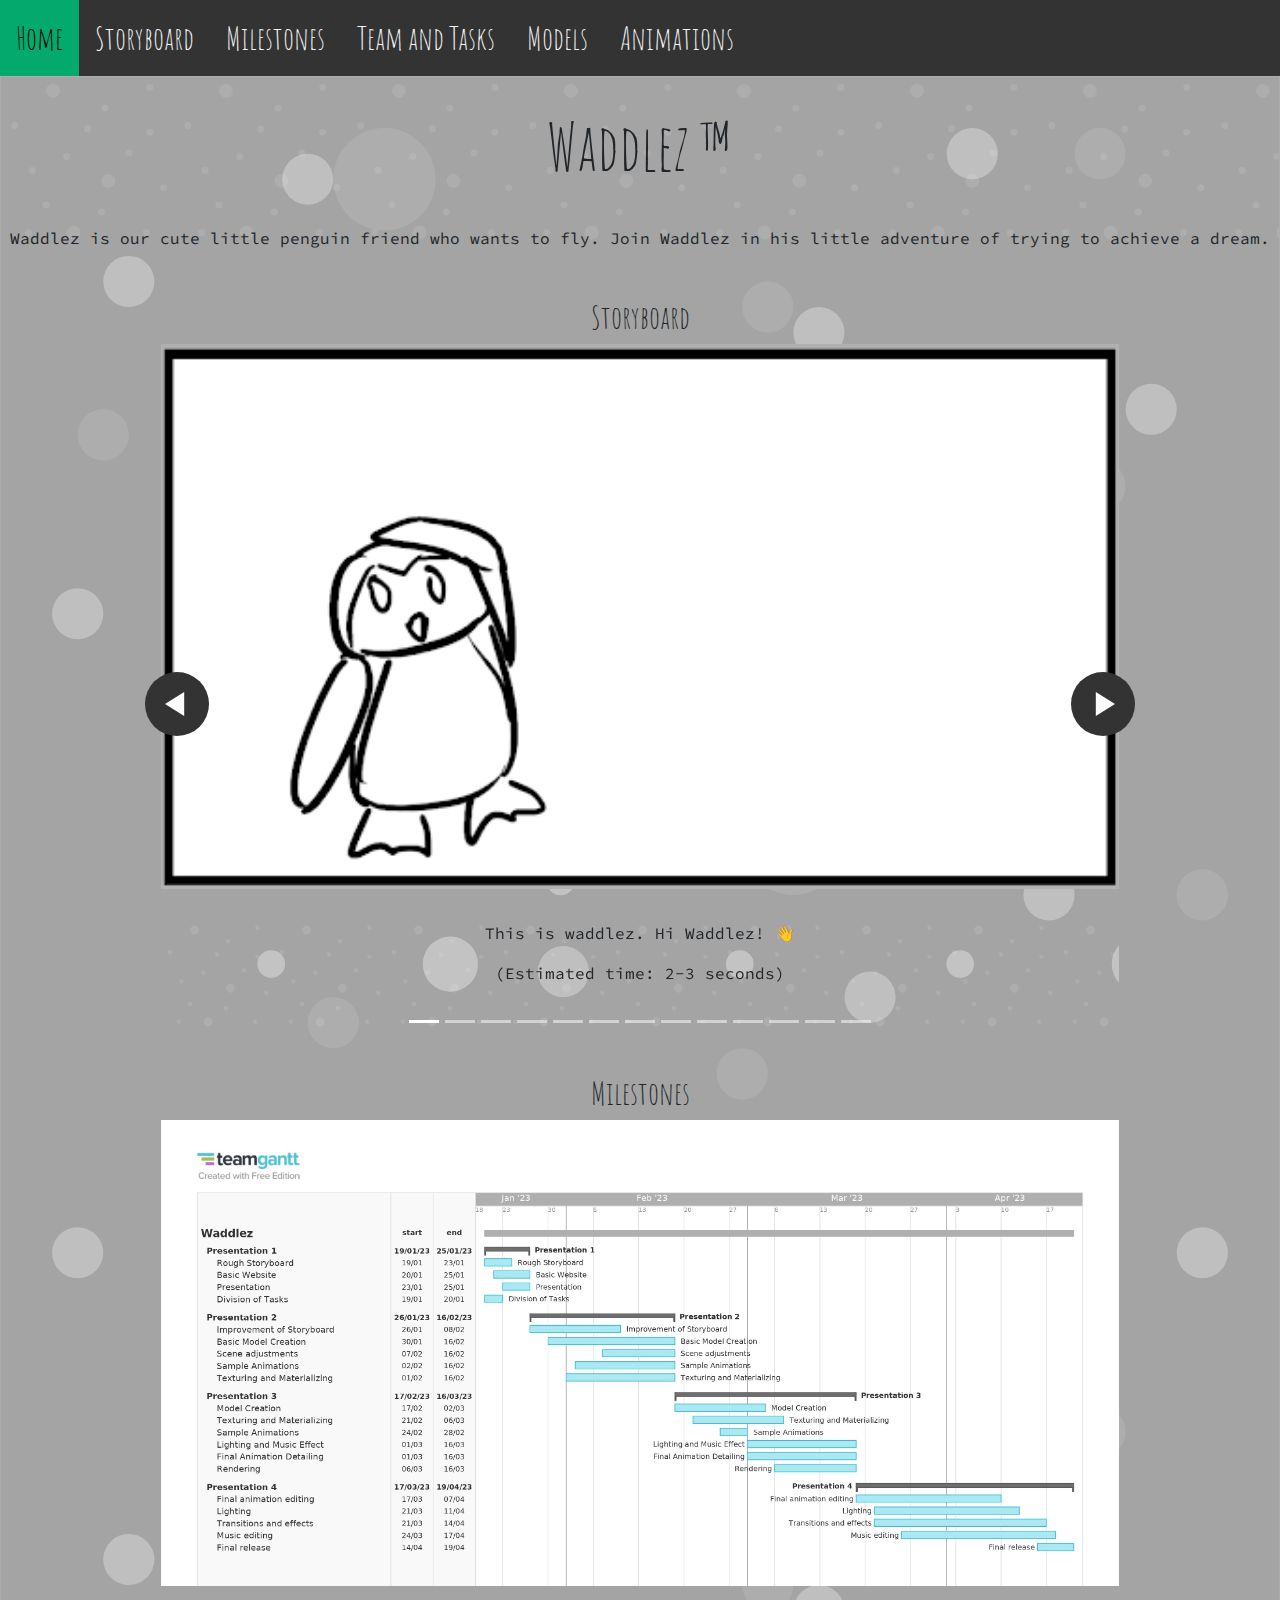
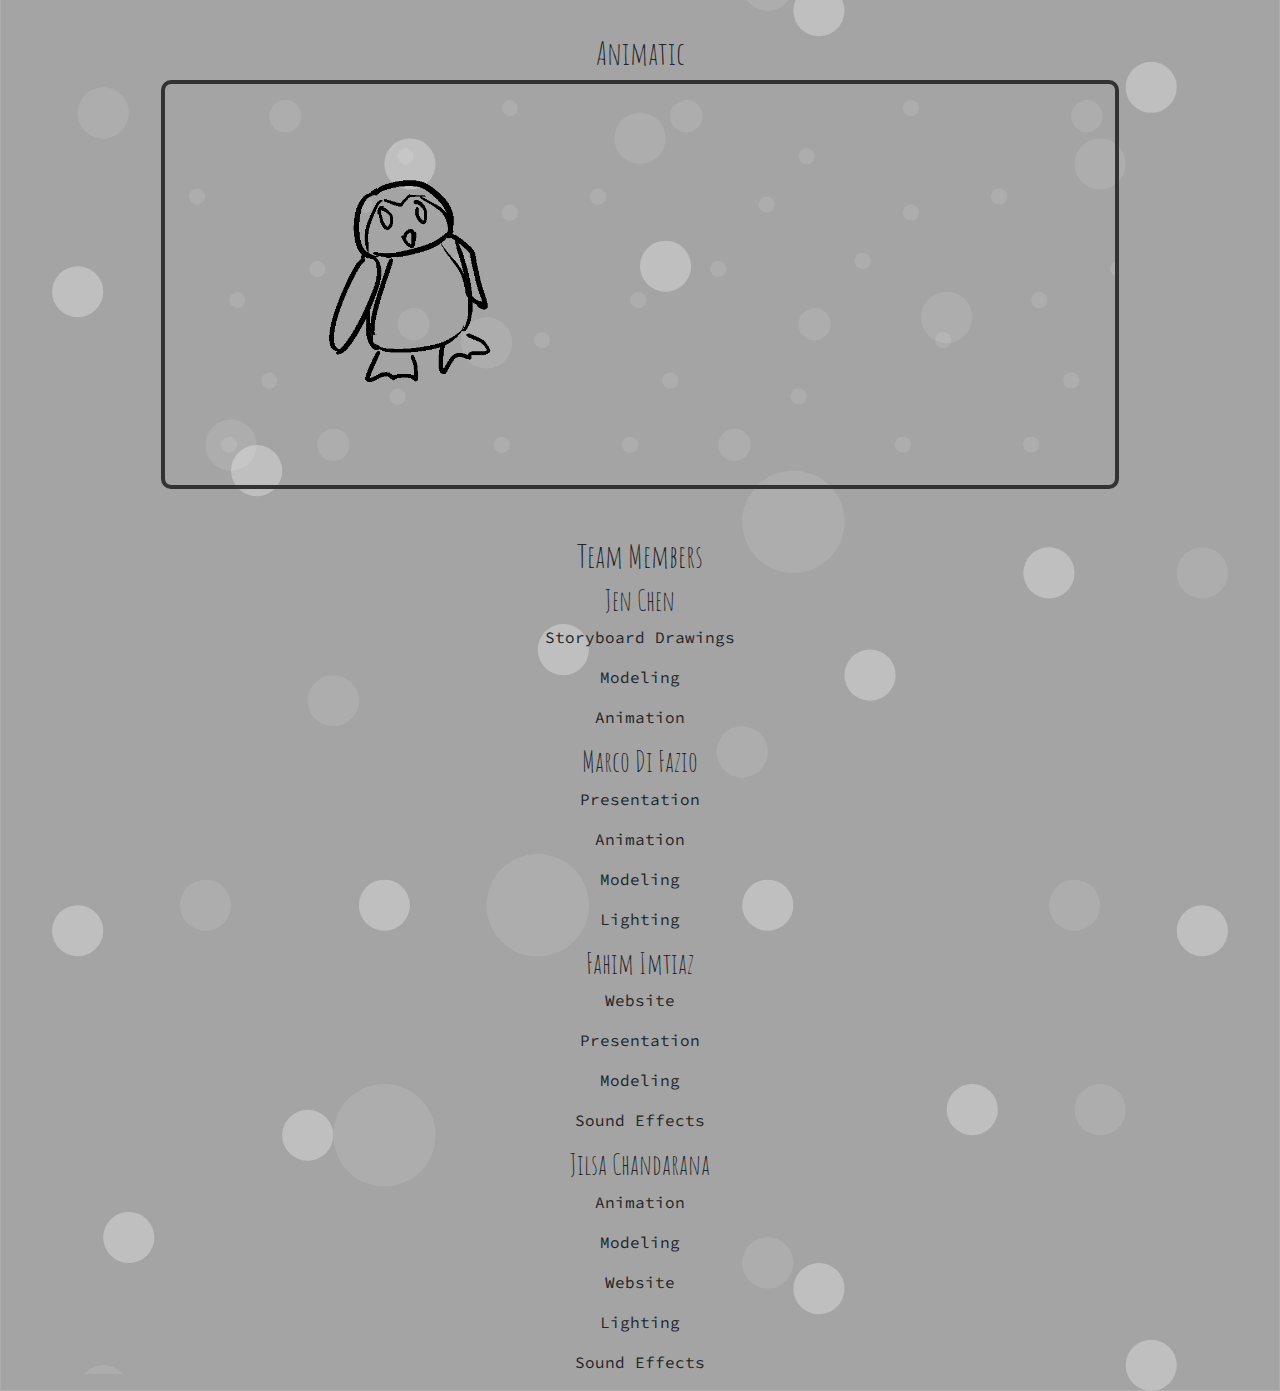
==== commit 2d90b0f0: "added animation" ====
--- a/index.html
+++ b/index.html
@@ -65,6 +65,46 @@
                   data-target="#carouselExampleIndicators"
                   data-slide-to="2"
                 ></li>
+                <li
+                  data-target="#carouselExampleIndicators"
+                  data-slide-to="3"
+                ></li>
+                <li
+                  data-target="#carouselExampleIndicators"
+                  data-slide-to="4"
+                ></li>
+                <li
+                  data-target="#carouselExampleIndicators"
+                  data-slide-to="5"
+                ></li>
+                <li
+                  data-target="#carouselExampleIndicators"
+                  data-slide-to="6"
+                ></li>
+                <li
+                  data-target="#carouselExampleIndicators"
+                  data-slide-to="7"
+                ></li>
+                <li
+                  data-target="#carouselExampleIndicators"
+                  data-slide-to="8"
+                ></li>
+                <li
+                  data-target="#carouselExampleIndicators"
+                  data-slide-to="9"
+                ></li>
+                <li
+                  data-target="#carouselExampleIndicators"
+                  data-slide-to="10"
+                ></li>
+                <li
+                  data-target="#carouselExampleIndicators"
+                  data-slide-to="11"
+                ></li>
+                <li
+                  data-target="#carouselExampleIndicators"
+                  data-slide-to="12"
+                ></li>
               </ol>
               <div class="carousel-inner">
                 <div class="carousel-item active">
--- a/styles.css
+++ b/styles.css
@@ -48,6 +48,7 @@
 
 .caption-container {
   margin-top: 2rem;
+  padding-bottom: 2rem;
 }
 
 .main-heading,
@@ -223,13 +224,6 @@
   list-style: none;
   margin: 0;
   padding: 0;
-}
-
-.carousel--progress {
-  position: relative;
-  padding-top: 75%;
-  filter: drop-shadow(0 0 10px #0003);
-  perspective: 100px;
 }
 
 .carousel__viewport {
